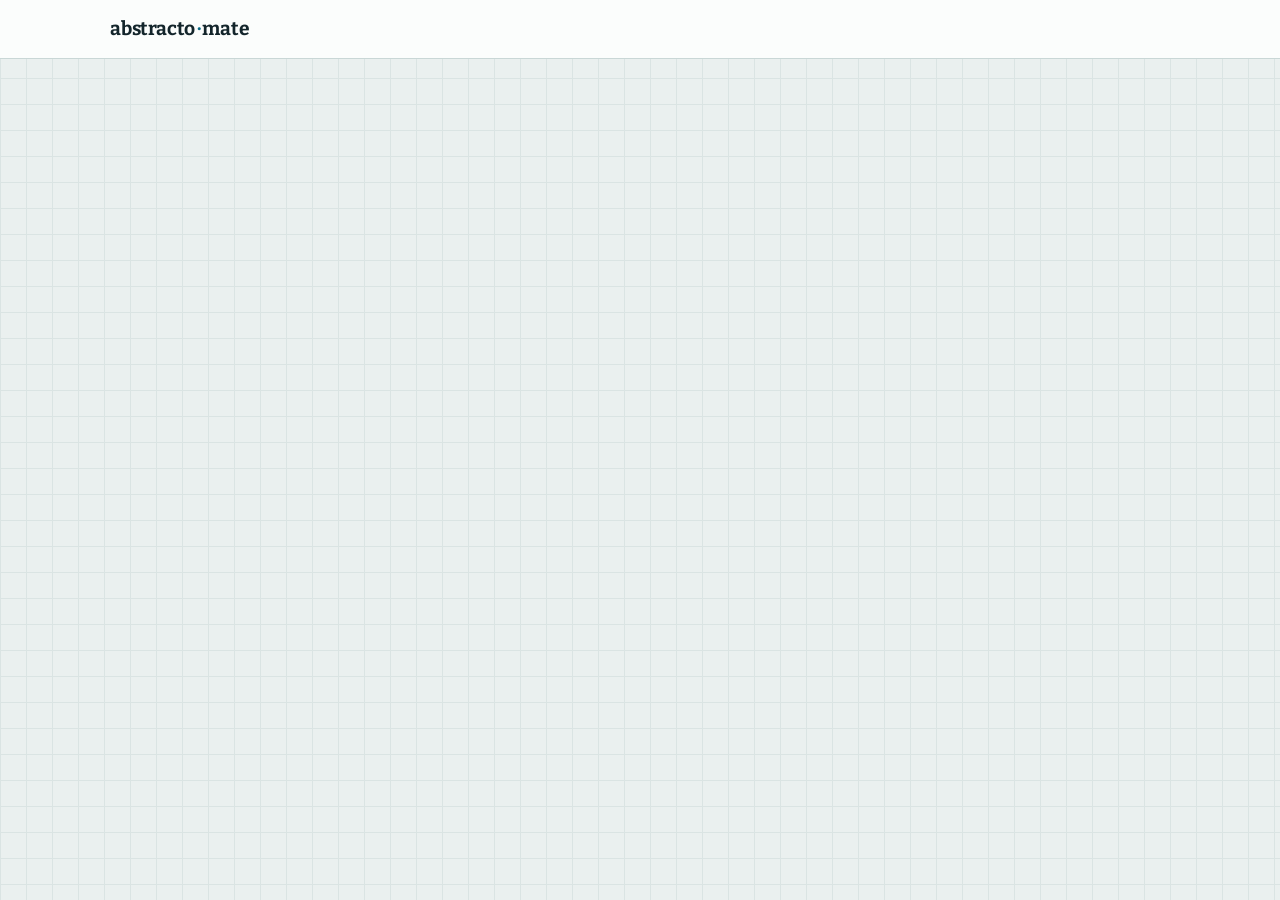
==== index.html @ fb7caafd "Página de inicio con navegación compartida (Gauss, Olimpiada, Por temas) Co-Authored-By: Claude Opus" ====
<!doctype html>
<html lang="es">
<head>
<meta charset="utf-8">
<meta name="viewport" content="width=device-width, initial-scale=1, viewport-fit=cover">
<title>abstracto·mate</title>
<link rel="preconnect" href="https://fonts.googleapis.com">
<link rel="preconnect" href="https://fonts.gstatic.com" crossorigin>
<link rel="stylesheet" href="https://fonts.googleapis.com/css2?family=Bitter:wght@600;700&family=Source+Sans+3:wght@400;600;700&family=JetBrains+Mono:wght@400;600&display=swap">
<link rel="stylesheet" href="assets/sitio.css">
</head>
<body>
<header id="sitio-nav" class="sitio-nav"></header>
<main id="contenido"></main>
<script src="assets/mapa.js"></script>
<script src="assets/nav.js" data-raiz=""></script>
</body>
</html>
---- assets/sitio.css ----
/* Estilos compartidos del sitio. Barra superior fija; contenido en una columna de lectura. */
:root{
  --bg:#EAF0EF; --paper:#FBFDFC; --ink:#13252B; --muted:#55686D; --line:#C9D7D6; --grid:#DAE4E3;
  --accent:#0A6A86; --on-accent:#FFFFFF; --accent-soft:#DCECF0; --amber:#B0600B;
  --f-disp:"Bitter",Georgia,"Times New Roman",serif;
  --f-body:"Source Sans 3","Segoe UI",system-ui,-apple-system,sans-serif;
  --f-mono:"JetBrains Mono",ui-monospace,Menlo,Consolas,monospace;
  --gut-l:max(16px,env(safe-area-inset-left,0px)); --gut-r:max(16px,env(safe-area-inset-right,0px));
}
@media (prefers-color-scheme: dark){:root:not([data-theme="light"]){
  --bg:#0E1618; --paper:#142024; --ink:#E0EAEA; --muted:#93A7AA; --line:#29393D; --grid:#19272A;
  --accent:#57B5D0; --on-accent:#07161A; --accent-soft:#15313A; --amber:#E6A352; color-scheme:dark}}
:root[data-theme="dark"]{
  --bg:#0E1618; --paper:#142024; --ink:#E0EAEA; --muted:#93A7AA; --line:#29393D; --grid:#19272A;
  --accent:#57B5D0; --on-accent:#07161A; --accent-soft:#15313A; --amber:#E6A352; color-scheme:dark}
*{box-sizing:border-box}
[hidden]{display:none!important}
html{-webkit-text-size-adjust:100%}
body{margin:0;min-height:100vh;background-color:var(--bg);color:var(--ink);font-family:var(--f-body);font-size:17px;line-height:1.55;
  background-image:linear-gradient(var(--grid) 1px,transparent 1px),linear-gradient(90deg,var(--grid) 1px,transparent 1px);background-size:26px 26px;background-attachment:fixed}
.sr{position:absolute;width:1px;height:1px;overflow:hidden;clip:rect(0 0 0 0);white-space:nowrap}
a:focus-visible,button:focus-visible{outline:2px solid var(--accent);outline-offset:2px}

/* ---------- barra de navegación ---------- */
body::before{content:"";position:fixed;inset:0 0 auto;height:env(safe-area-inset-top,0px);z-index:60;background:var(--paper)}
.sitio-nav{position:sticky;top:env(safe-area-inset-top,0px);z-index:50;background:var(--paper);border-bottom:1px solid var(--line);
  padding-left:var(--gut-l);padding-right:var(--gut-r)}
.nav-in{max-width:1060px;margin:0 auto;display:flex;align-items:center;gap:8px 20px;min-height:58px;position:relative}
.marca{font-family:var(--f-disp);font-weight:700;font-size:1.2rem;color:var(--ink);text-decoration:none;letter-spacing:-.01em;margin-right:auto;padding-block:8px}
.marca span[aria-hidden]{color:var(--accent);padding:0 .08em}
.nav-menu{list-style:none;margin:0;padding:0;display:flex;gap:4px}
.grupo{position:relative}
.grupo-btn,.nav-toggle{font:600 1rem var(--f-body);color:var(--ink);background:transparent;border:1px solid transparent;border-radius:5px;padding:9px 12px;cursor:pointer;display:inline-flex;align-items:center;gap:6px;min-height:44px}
@media (hover:hover){.grupo-btn:hover,.nav-toggle:hover{background:var(--accent-soft)}.sub a:hover{background:var(--accent-soft)}}
.grupo-btn[aria-expanded="true"]{background:var(--accent-soft);border-color:var(--line)}
.flecha{width:12px;height:12px;transition:transform .15s ease}
.grupo-btn[aria-expanded="true"] .flecha{transform:rotate(180deg)}
.sub{list-style:none;margin:0;padding:6px;display:none}
.grupo-btn[aria-expanded="true"]+.sub{display:block}
.sub a{display:block;padding:10px 12px;border-radius:4px;color:var(--ink);text-decoration:none;white-space:nowrap}
.sub a[aria-current="page"]{color:var(--accent);font-weight:600}
.sub a.no-publicado{color:var(--muted);font-style:italic}
.nav-toggle{display:none}
.hamb,.hamb::before,.hamb::after{display:block;width:16px;height:2px;background:currentColor;border-radius:1px;position:relative}
.hamb::before,.hamb::after{content:"";position:absolute;left:0}
.hamb::before{top:-5px}.hamb::after{top:5px}
.vista-previa{max-width:1060px;margin:0 auto;padding:4px 0 6px;font-family:var(--f-mono);font-size:.7rem;text-transform:uppercase;letter-spacing:.07em;color:var(--amber)}

@media (min-width:760px){
  .sub{position:absolute;top:calc(100% + 6px);left:0;min-width:220px;background:var(--paper);border:1px solid var(--line);border-radius:6px;box-shadow:0 10px 28px rgba(10,30,40,.14)}
}
@media (max-width:759px){
  .nav-toggle{display:inline-flex}
  .nav-menu{display:none;position:absolute;top:100%;left:calc(-1*var(--gut-l));right:calc(-1*var(--gut-r));flex-direction:column;gap:0;
    background:var(--paper);border-bottom:1px solid var(--line);padding:6px var(--gut-r) 12px var(--gut-l);max-height:calc(100vh - 70px);overflow-y:auto;box-shadow:0 14px 28px rgba(10,30,40,.12)}
  .nav-menu.abierto{display:flex}
  .grupo{border-bottom:1px solid var(--line)}
  .grupo:last-child{border-bottom:0}
  .grupo-btn{width:100%;justify-content:space-between;font-size:1.06rem;padding:12px 4px;border:0;border-radius:0}
  .grupo-btn[aria-expanded="true"]{background:transparent;color:var(--accent)}
  .sub{padding:0 0 8px}
  .sub a{padding:11px 12px;font-size:1rem}
}
@media (prefers-reduced-motion:reduce){.flecha{transition:none}}

/* ---------- contenido ---------- */
main{max-width:860px;margin:0 auto;padding-left:var(--gut-l);padding-right:var(--gut-r);padding-block:24px 56px}
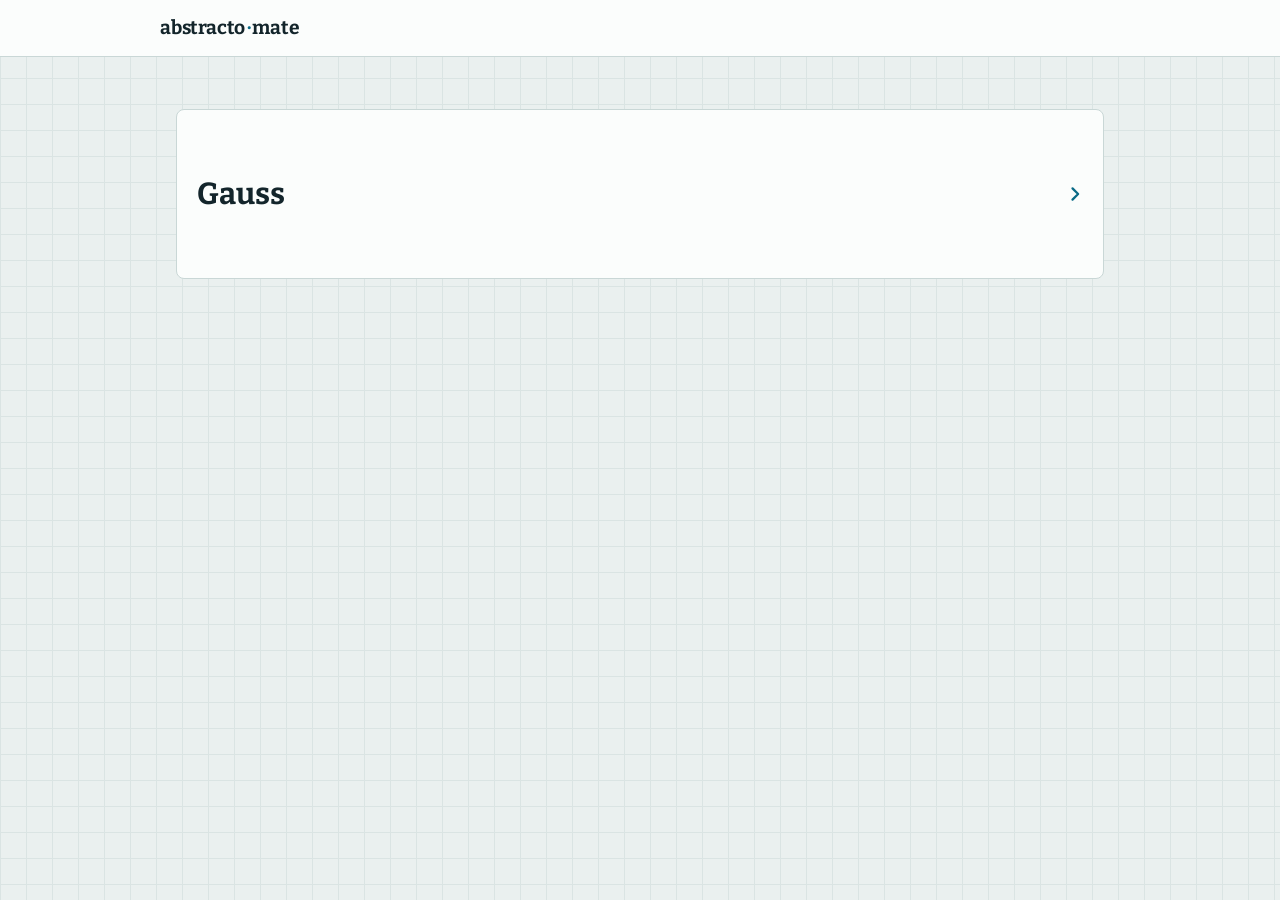
==== commit 4a2ff7e6: "Navegación por tarjetas: inicio, Gauss y niveles 6, 7 y 8 con temas desplegables Co-Authored-By: Cla" ====
--- a/index.html
+++ b/index.html
@@ -9,10 +9,10 @@
 <link rel="stylesheet" href="https://fonts.googleapis.com/css2?family=Bitter:wght@600;700&family=Source+Sans+3:wght@400;600;700&family=JetBrains+Mono:wght@400;600&display=swap">
 <link rel="stylesheet" href="assets/sitio.css">
 </head>
-<body>
+<body data-raiz="" data-pagina="inicio">
 <header id="sitio-nav" class="sitio-nav"></header>
-<main id="contenido"></main>
-<script src="assets/mapa.js"></script>
-<script src="assets/nav.js" data-raiz=""></script>
+<main id="contenido"><noscript><p>Esta página necesita JavaScript activado.</p></noscript></main>
+<script src="assets/datos.js"></script>
+<script src="assets/sitio.js"></script>
 </body>
 </html>
--- a/assets/sitio.css
+++ b/assets/sitio.css
@@ -1,4 +1,4 @@
-/* Estilos compartidos del sitio. Barra superior fija; contenido en una columna de lectura. */
+/* Estilos compartidos del sitio. Barra superior con marca y ruta; contenido en una columna con rejillas de tarjetas. */
 :root{
   --bg:#EAF0EF; --paper:#FBFDFC; --ink:#13252B; --muted:#55686D; --line:#C9D7D6; --grid:#DAE4E3;
   --accent:#0A6A86; --on-accent:#FFFFFF; --accent-soft:#DCECF0; --amber:#B0600B;
@@ -13,55 +13,69 @@
 :root[data-theme="dark"]{
   --bg:#0E1618; --paper:#142024; --ink:#E0EAEA; --muted:#93A7AA; --line:#29393D; --grid:#19272A;
   --accent:#57B5D0; --on-accent:#07161A; --accent-soft:#15313A; --amber:#E6A352; color-scheme:dark}
-*{box-sizing:border-box}
+*{box-sizing:border-box;-webkit-tap-highlight-color:transparent}
 [hidden]{display:none!important}
 html{-webkit-text-size-adjust:100%}
 body{margin:0;min-height:100vh;background-color:var(--bg);color:var(--ink);font-family:var(--f-body);font-size:17px;line-height:1.55;
   background-image:linear-gradient(var(--grid) 1px,transparent 1px),linear-gradient(90deg,var(--grid) 1px,transparent 1px);background-size:26px 26px;background-attachment:fixed}
 .sr{position:absolute;width:1px;height:1px;overflow:hidden;clip:rect(0 0 0 0);white-space:nowrap}
-a:focus-visible,button:focus-visible{outline:2px solid var(--accent);outline-offset:2px}
+a:focus-visible,summary:focus-visible{outline:2px solid var(--accent);outline-offset:3px}
 
-/* ---------- barra de navegación ---------- */
+/* ---------- barra superior ---------- */
 body::before{content:"";position:fixed;inset:0 0 auto;height:env(safe-area-inset-top,0px);z-index:60;background:var(--paper)}
 .sitio-nav{position:sticky;top:env(safe-area-inset-top,0px);z-index:50;background:var(--paper);border-bottom:1px solid var(--line);
   padding-left:var(--gut-l);padding-right:var(--gut-r)}
-.nav-in{max-width:1060px;margin:0 auto;display:flex;align-items:center;gap:8px 20px;min-height:58px;position:relative}
-.marca{font-family:var(--f-disp);font-weight:700;font-size:1.2rem;color:var(--ink);text-decoration:none;letter-spacing:-.01em;margin-right:auto;padding-block:8px}
+.nav-in{max-width:960px;margin:0 auto;display:flex;align-items:center;flex-wrap:wrap;gap:2px 22px;min-height:56px;padding-block:6px}
+.marca{font-family:var(--f-disp);font-weight:700;font-size:1.2rem;color:var(--ink);text-decoration:none;letter-spacing:-.01em;padding-block:6px}
 .marca span[aria-hidden]{color:var(--accent);padding:0 .08em}
-.nav-menu{list-style:none;margin:0;padding:0;display:flex;gap:4px}
-.grupo{position:relative}
-.grupo-btn,.nav-toggle{font:600 1rem var(--f-body);color:var(--ink);background:transparent;border:1px solid transparent;border-radius:5px;padding:9px 12px;cursor:pointer;display:inline-flex;align-items:center;gap:6px;min-height:44px}
-@media (hover:hover){.grupo-btn:hover,.nav-toggle:hover{background:var(--accent-soft)}.sub a:hover{background:var(--accent-soft)}}
-.grupo-btn[aria-expanded="true"]{background:var(--accent-soft);border-color:var(--line)}
-.flecha{width:12px;height:12px;transition:transform .15s ease}
-.grupo-btn[aria-expanded="true"] .flecha{transform:rotate(180deg)}
-.sub{list-style:none;margin:0;padding:6px;display:none}
-.grupo-btn[aria-expanded="true"]+.sub{display:block}
-.sub a{display:block;padding:10px 12px;border-radius:4px;color:var(--ink);text-decoration:none;white-space:nowrap}
-.sub a[aria-current="page"]{color:var(--accent);font-weight:600}
-.sub a.no-publicado{color:var(--muted);font-style:italic}
-.nav-toggle{display:none}
-.hamb,.hamb::before,.hamb::after{display:block;width:16px;height:2px;background:currentColor;border-radius:1px;position:relative}
-.hamb::before,.hamb::after{content:"";position:absolute;left:0}
-.hamb::before{top:-5px}.hamb::after{top:5px}
-.vista-previa{max-width:1060px;margin:0 auto;padding:4px 0 6px;font-family:var(--f-mono);font-size:.7rem;text-transform:uppercase;letter-spacing:.07em;color:var(--amber)}
-
-@media (min-width:760px){
-  .sub{position:absolute;top:calc(100% + 6px);left:0;min-width:220px;background:var(--paper);border:1px solid var(--line);border-radius:6px;box-shadow:0 10px 28px rgba(10,30,40,.14)}
-}
-@media (max-width:759px){
-  .nav-toggle{display:inline-flex}
-  .nav-menu{display:none;position:absolute;top:100%;left:calc(-1*var(--gut-l));right:calc(-1*var(--gut-r));flex-direction:column;gap:0;
-    background:var(--paper);border-bottom:1px solid var(--line);padding:6px var(--gut-r) 12px var(--gut-l);max-height:calc(100vh - 70px);overflow-y:auto;box-shadow:0 14px 28px rgba(10,30,40,.12)}
-  .nav-menu.abierto{display:flex}
-  .grupo{border-bottom:1px solid var(--line)}
-  .grupo:last-child{border-bottom:0}
-  .grupo-btn{width:100%;justify-content:space-between;font-size:1.06rem;padding:12px 4px;border:0;border-radius:0}
-  .grupo-btn[aria-expanded="true"]{background:transparent;color:var(--accent)}
-  .sub{padding:0 0 8px}
-  .sub a{padding:11px 12px;font-size:1rem}
-}
-@media (prefers-reduced-motion:reduce){.flecha{transition:none}}
+.ruta{list-style:none;margin:0;padding:0;display:flex;flex-wrap:wrap;align-items:center;font-size:.95rem;min-width:0}
+.ruta li{display:flex;align-items:center}
+.ruta li+li::before{content:"›";color:var(--muted);padding:0 .5em}
+.ruta a{color:var(--accent);text-decoration:none;font-weight:600;padding:8px 2px}
+.ruta a:hover{text-decoration:underline}
+.ruta [aria-current]{color:var(--muted)}
 
 /* ---------- contenido ---------- */
-main{max-width:860px;margin:0 auto;padding-left:var(--gut-l);padding-right:var(--gut-r);padding-block:24px 56px}
+main{max-width:960px;margin:0 auto;padding-left:var(--gut-l);padding-right:var(--gut-r);padding-block:30px 64px}
+h1{font-family:var(--f-disp);font-weight:700;font-size:clamp(1.9rem,5vw,2.6rem);line-height:1.15;letter-spacing:-.01em;margin:0 0 4px;text-wrap:balance}
+.grado{color:var(--muted);margin:0 0 22px;font-size:1.02rem}
+main>h1+.rejilla{margin-top:22px}
+.rejilla{list-style:none;margin:0;padding:0;display:grid;grid-template-columns:repeat(auto-fill,minmax(250px,1fr));gap:14px}
+.rejilla>li{min-width:0}
+
+.tarjeta{position:relative;display:flex;flex-direction:column;justify-content:center;gap:2px;min-height:96px;height:100%;padding:18px 52px 18px 20px;
+  background:var(--paper);border:1px solid var(--line);border-radius:8px;color:var(--ink);text-decoration:none;transition:border-color .15s ease,transform .15s ease}
+.tarjeta .ico{position:absolute;right:18px;top:50%;width:20px;height:20px;margin-top:-10px;color:var(--accent);transition:transform .15s ease}
+.tarjeta.grande{min-height:140px}
+.tarjeta.grande .t-tit{font-size:clamp(1.5rem,3.6vw,1.9rem)}
+.t-tit{font-family:var(--f-disp);font-weight:700;font-size:1.2rem;line-height:1.2;text-wrap:balance}
+.t-det{font-size:.92rem;color:var(--muted)}
+@media (hover:hover){.tarjeta:hover{border-color:var(--accent)}.tarjeta:hover .ico{transform:translateX(3px)}}
+.tarjeta:active{transform:scale(.99)}
+.secciones{grid-template-columns:repeat(auto-fit,minmax(240px,1fr))}
+.secciones .tarjeta.grande{min-height:170px}
+
+/* temas desplegables */
+.temas{align-items:start}
+.tema{background:var(--paper);border:1px solid var(--line);border-radius:8px;overflow:hidden}
+.tema[open]{border-color:var(--accent)}
+.tema summary{list-style:none;cursor:pointer;position:relative;display:flex;flex-direction:column;gap:2px;min-height:96px;justify-content:center;padding:18px 52px 18px 20px}
+.tema summary::-webkit-details-marker{display:none}
+.tema .ico{position:absolute;right:18px;top:50%;width:20px;height:20px;margin-top:-10px;color:var(--accent);transition:transform .2s ease}
+.tema[open] .ico{transform:rotate(180deg)}
+@media (hover:hover){.tema summary:hover{background:var(--accent-soft)}}
+.subtemas{list-style:none;margin:0;padding:4px 20px 16px;border-top:1px solid var(--line)}
+.subtemas li{padding:9px 0 9px 16px;position:relative;border-bottom:1px dashed var(--line);font-size:.98rem}
+.subtemas li:last-child{border-bottom:0}
+.subtemas li::before{content:"";position:absolute;left:0;top:1.05em;width:6px;height:6px;border-radius:50%;background:var(--accent)}
+.subtemas a{color:var(--accent);font-weight:600}
+.incluye-tit{font-family:var(--f-mono);font-size:.72rem;text-transform:uppercase;letter-spacing:.08em;color:var(--muted);margin:34px 0 10px}
+
+@media (max-width:540px){
+  main{padding-block:22px 48px}
+  .rejilla{grid-template-columns:1fr;gap:10px}
+  .tarjeta,.tema summary{min-height:80px}
+  .tarjeta.grande{min-height:104px}
+  .secciones .tarjeta.grande{min-height:120px}
+}
+@media (prefers-reduced-motion:reduce){.tarjeta,.tarjeta .ico,.tema .ico{transition:none}}
